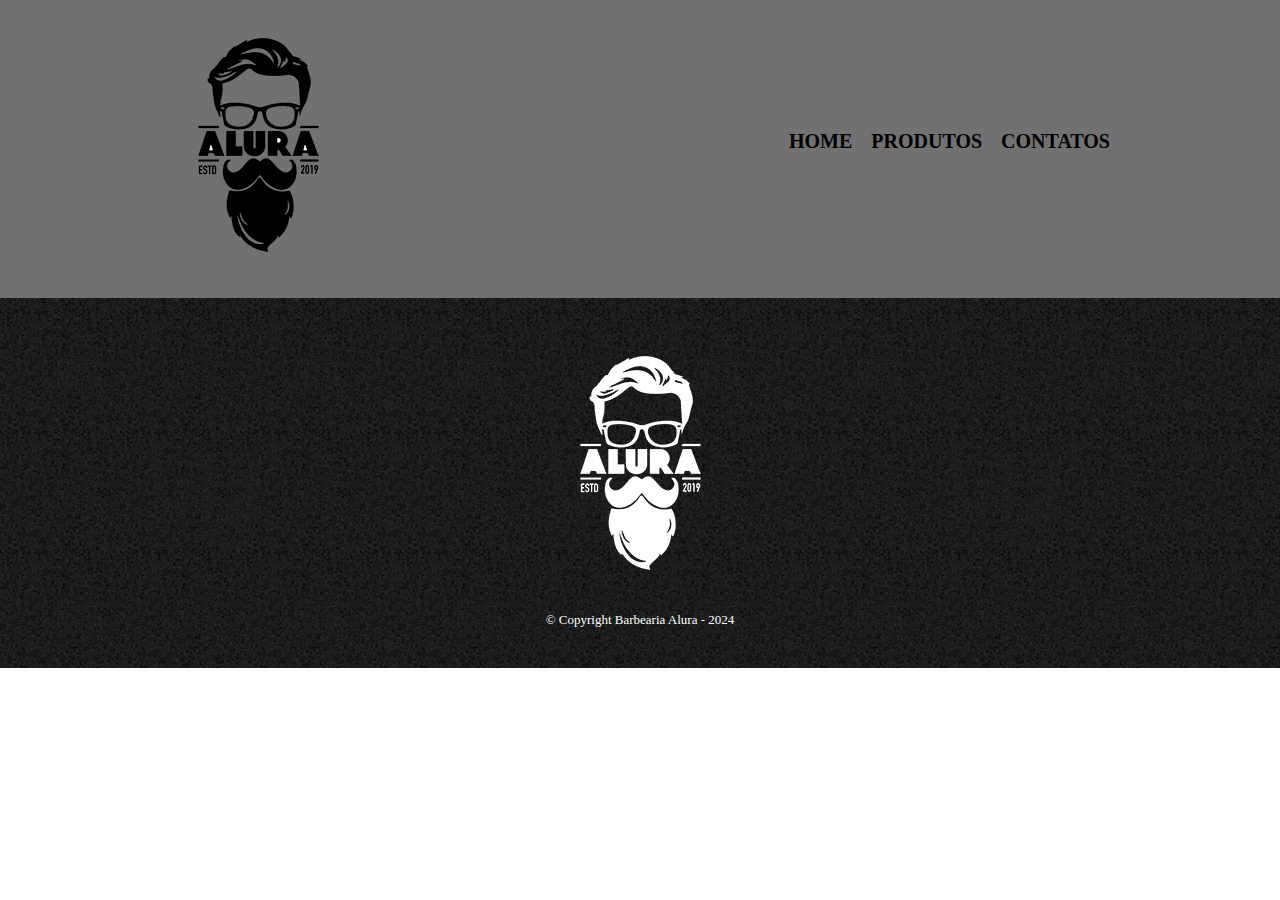
==== contatos.html @ f726cb86 "02/04" ====
<!DOCTYPE html>
<html lang="pt-br">
<head>
    <meta charset="UTF-8">
    <meta name="viewport" content="width=device-width, initial-scale=1.0">
    <link rel="stylesheet" href="style.css">
    <title>Document</title>
</head>
<body>

    <header>
        <div class="caixa">
        <h1><img src="logo.png" alt="Logo da Barbearia"></h1>
        <nav>
            <ul>
                <li> <a href="Index.html">Home</a></li>
                <li> <a href="#">Produtos</a></li>
                <li> <a href="#">Contatos</a></li>
            </ul><!DOCTYPE html>
           
        </nav>
    </div>
    </header>

    <footer>
        <img src="logo-branco.png" alt="Logo da Barbearia Alura">
        <p class="copyright"> &copy; Copyright Barbearia Alura - 2024</p>
    </footer>
 
</body>
</html>
---- style.css ----
*{
    padding: 0px;
    margin: 0px;
    box-sizing: border-box;
}
header{
    background-color: rgba(51, 49, 49, 0.692);
    padding: 20px;
}
 .caixa{
    position: relative;
    width: 940px;
    margin:0 auto;
 }
 nav{
    position: absolute;
    top: 110px;
    right: 0;
 }

 nav li{
    display: inline-block;
    margin: 0 0 0 15px;
 }

 nav a{
    display: inline-block;
    text-transform: uppercase;
    color: rgb(0, 0, 0);
    font-weight: bold;
    font-size:20px;
    text-decoration: none;
 }

 nav a:hover{
   color: rgb(187, 6, 6);
   text-decoration: underline;
 }

 /* parte principal do site */
 /* coloca os produtos um ao lado do outro */
 
.produtos{
   width: 940px;
   margin: 0 auto;
   /* novo */
   padding: 50px 0;
}
.produtos li {
display: inline-block;
text-align: center;
width: 30%;
vertical-align: top;
margin: 0 1.3%;
padding: 30px 20px;
;
border: 2px solid rgb(0, 0, 0);
border-radius: 10px;
}

.produtos li:hover{
border-color: #ff2a2a;

} 
.produtos li:hover h2{
   font-size: 31px;
}

.produtos-descricao{
   font-size: 30px;
   font-weight: bold;
}

.produtos-descricao{
   font-size: 10px;
}

.produtos-preco{
   font-size: 22px;
   font-weight: bold;
}
footer{
   text-align: center;
   background: url("bg.jpg");
   padding: 40px 0;
}
.copyright{
   color:white;
   font-size: 13px;
   margin: 20px 0 0;
}
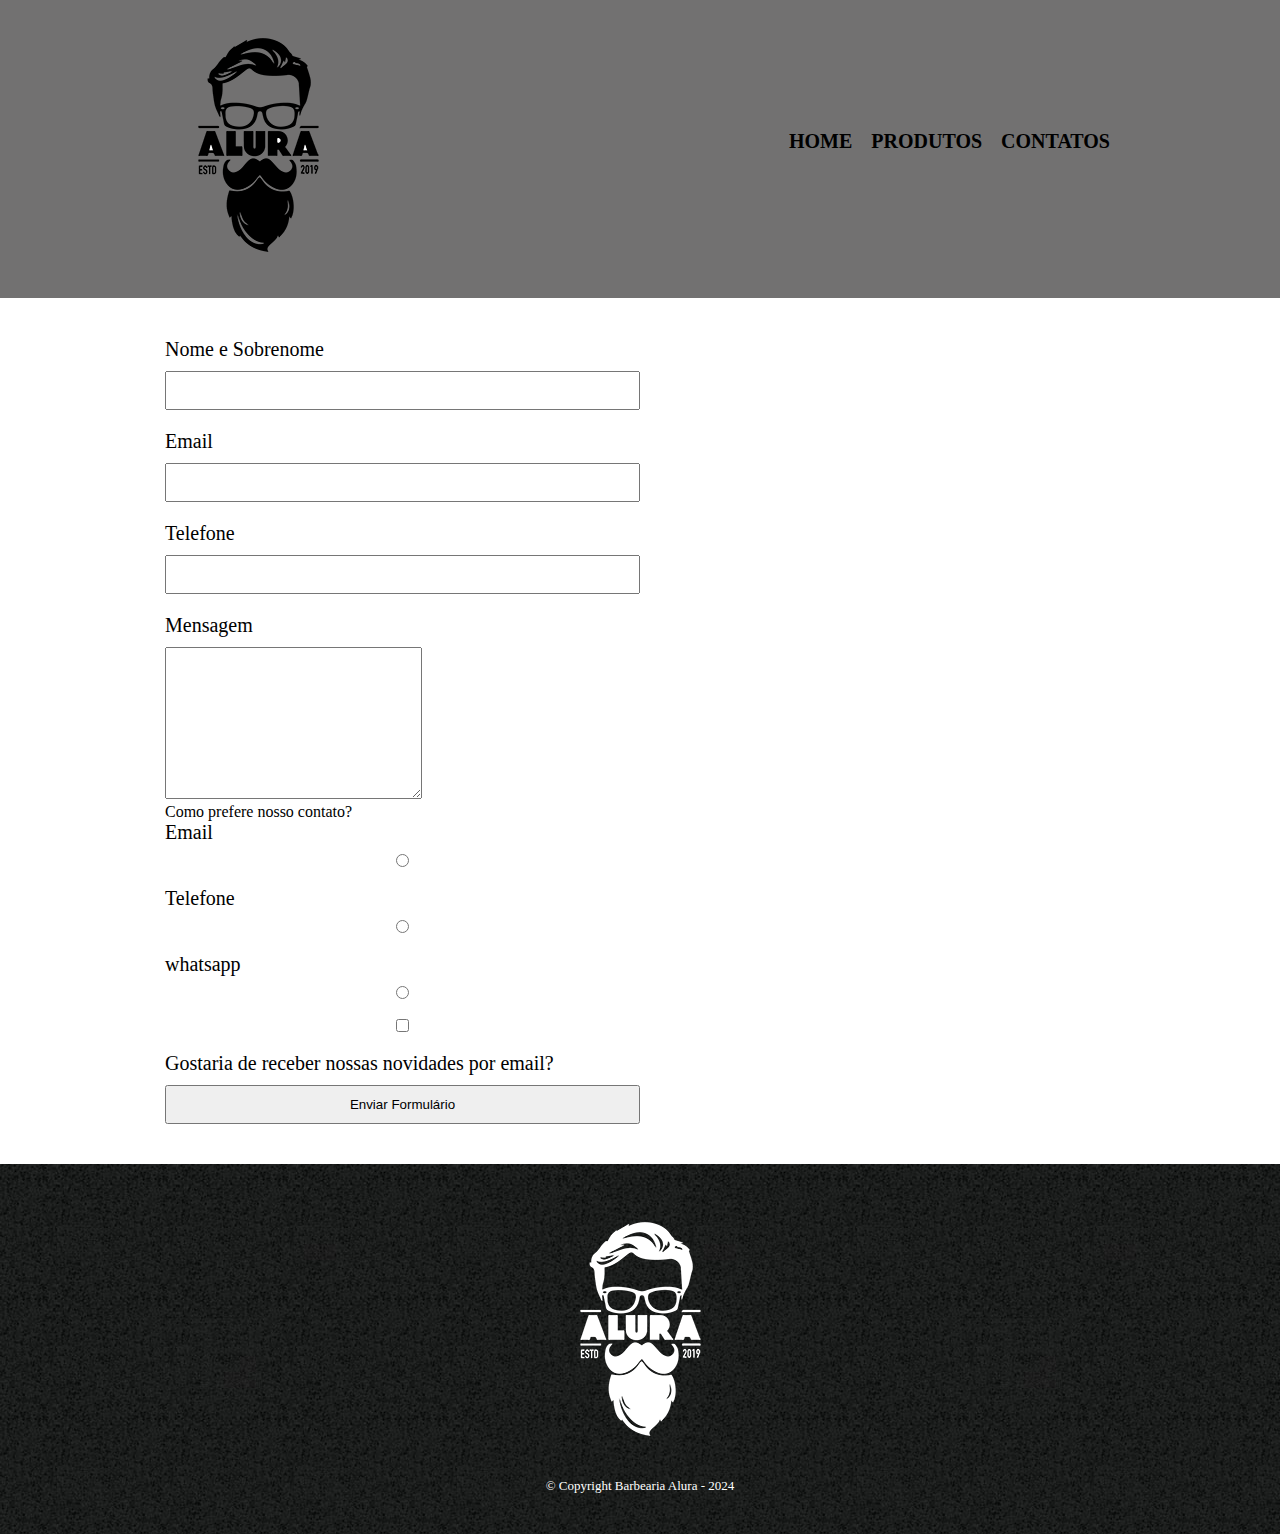
==== commit 2b0e0329: "09/04" ====
--- a/contatos.html
+++ b/contatos.html
@@ -21,7 +21,39 @@
         </nav>
     </div>
     </header>
+    <body>
+        <main>
+            <form> 
+                <label for="NomeSobrenome">Nome e Sobrenome</label>
+               <input type="text" id="NomeSobrenome"> 
+               
+               <label for="Email">Email</label>
+               <input type="text" id="Email"> 
+          
+               <label for="Telefone">Telefone</label>
+               <input type="text" id="Telefone"> 
+             
+               <label for="Mensagem">Mensagem</label>
+               <textarea name="" id="Mensagem" cols="30" rows="10"></textarea>
+              
+               <div>
+                <p>Como prefere nosso contato?</p>
+                <label for="Radio-email">Email</label>
+                <input type="Radio" name="Contato" id="Radio-email">
+               
+                <label for="Radio-telefone">Telefone</label>
+                <input type="Radio" name="Contato" id="Radio-email">
 
+                <label for="Radio-Whatsapp">whatsapp</label>
+                <input type="radio" name="Contato" id="Radio-Whatsapp">
+               </div>
+
+               <label><input type="checkbox" name="" id="">Gostaria de receber nossas novidades por email?</label>
+               
+               <input type="submit" value="Enviar Formulário"> 
+            </form>
+        </main>
+    </body>
     <footer>
         <img src="logo-branco.png" alt="Logo da Barbearia Alura">
         <p class="copyright"> &copy; Copyright Barbearia Alura - 2024</p>
--- a/style.css
+++ b/style.css
@@ -89,3 +89,26 @@
    font-size: 13px;
    margin: 20px 0 0;
 }
+
+main{
+   width: 950px;
+   margin:0 auto ;
+}
+
+form{
+   margin: 40px 0;
+}
+
+form label{
+   display: block;
+   font-size: 20px;
+   margin-bottom: 10px;
+}
+form input{
+   display: block;
+   margin-bottom: 20px;
+   padding: 10px 25px;
+   width: 50%;
+}
+
+
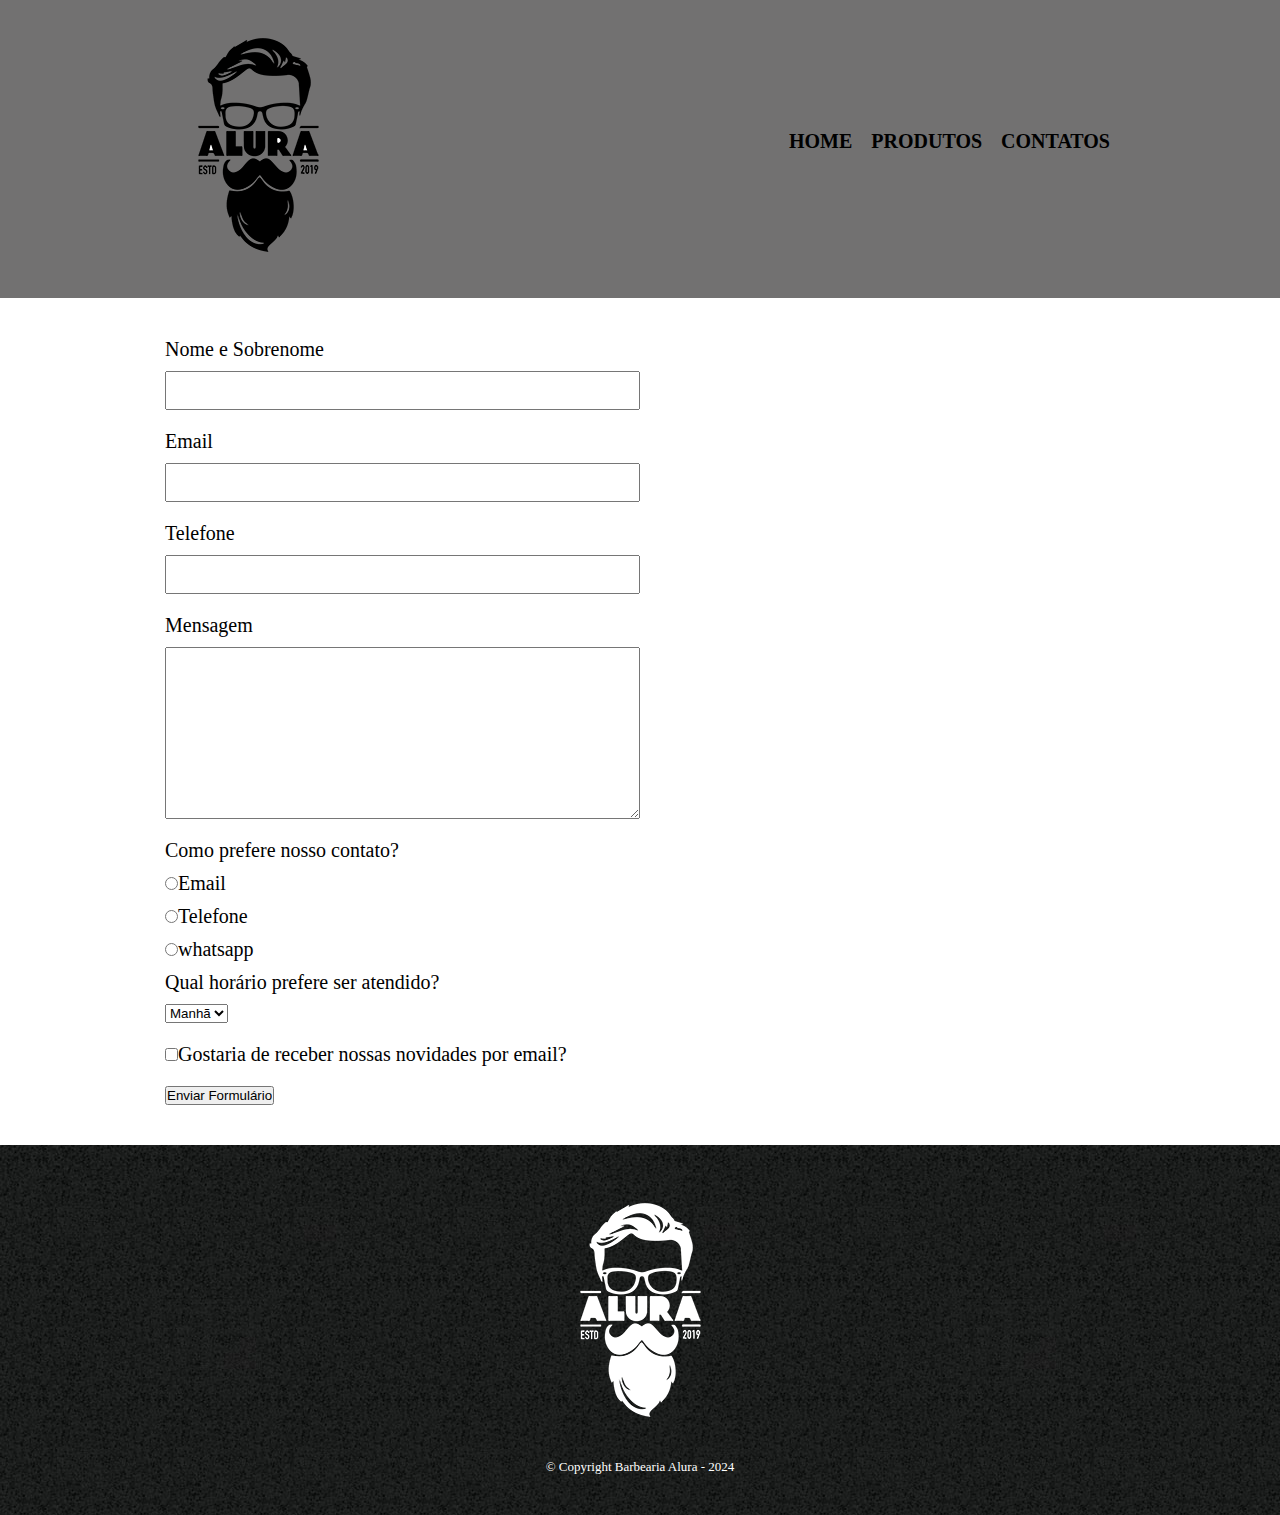
==== commit 33995eec: "16/04" ====
--- a/contatos.html
+++ b/contatos.html
@@ -25,30 +25,35 @@
         <main>
             <form> 
                 <label for="NomeSobrenome">Nome e Sobrenome</label>
-               <input type="text" id="NomeSobrenome"> 
+               <input type="text" id="NomeSobrenome" class="input-padrao"> 
                
                <label for="Email">Email</label>
-               <input type="text" id="Email"> 
+               <input type="text" id="Email" class="input-padrao"> 
           
                <label for="Telefone">Telefone</label>
-               <input type="text" id="Telefone"> 
+               <input type="text" id="Telefone" class="input-padrao"> 
              
                <label for="Mensagem">Mensagem</label>
-               <textarea name="" id="Mensagem" cols="30" rows="10"></textarea>
+               <textarea name="" id="Mensagem" cols="30" rows="10" class="input-padrao"></textarea>
               
                <div>
                 <p>Como prefere nosso contato?</p>
-                <label for="Radio-email">Email</label>
-                <input type="Radio" name="Contato" id="Radio-email">
-               
-                <label for="Radio-telefone">Telefone</label>
-                <input type="Radio" name="Contato" id="Radio-email">
-
-                <label for="Radio-Whatsapp">whatsapp</label>
-                <input type="radio" name="Contato" id="Radio-Whatsapp">
+                <label for="Radio-email"><input type="Radio" name="Contato" id="Radio-email">Email</label>
+                
+               <label for="Radio-telefone"><input type="Radio" name="Contato" id="Radio-email">Telefone</label>
+                
+               <label for="Radio-Whatsapp"> <input type="radio" name="Contato" id="Radio-Whatsapp">whatsapp</label>
+                
                </div>
-
-               <label><input type="checkbox" name="" id="">Gostaria de receber nossas novidades por email?</label>
+        <div>
+            <p>Qual horário prefere ser atendido?</p>
+            <select>
+                 <option>Manhã</option>
+                 <option>Tarde</option>
+                 <option>Noite</option>
+            </select>
+        </div>
+               <label class="checkbox"><input type="checkbox" name="" id="">Gostaria de receber nossas novidades por email?</label>
                
                <input type="submit" value="Enviar Formulário"> 
             </form>
--- a/style.css
+++ b/style.css
@@ -37,14 +37,10 @@
    text-decoration: underline;
  }
 
- /* parte principal do site */
- /* coloca os produtos um ao lado do outro */
- 
 .produtos{
    width: 940px;
    margin: 0 auto;
-   /* novo */
-   padding: 50px 0;
+  padding: 50px 0;
 }
 .produtos li {
 display: inline-block;
@@ -53,7 +49,6 @@
 vertical-align: top;
 margin: 0 1.3%;
 padding: 30px 20px;
-;
 border: 2px solid rgb(0, 0, 0);
 border-radius: 10px;
 }
@@ -66,19 +61,20 @@
    font-size: 31px;
 }
 
+.produtos h2{
+ font-size: 30px;
+ font-weight: bold; 
+
+}
 .produtos-descricao{
-   font-size: 30px;
+   font-size: 18px; 
+}
+
+.produtos-preco{  
+   font-size: 22px;
    font-weight: bold;
 }
 
-.produtos-descricao{
-   font-size: 10px;
-}
-
-.produtos-preco{
-   font-size: 22px;
-   font-weight: bold;
-}
 footer{
    text-align: center;
    background: url("bg.jpg");
@@ -99,16 +95,18 @@
    margin: 40px 0;
 }
 
-form label{
+form label, form p{
    display: block;
    font-size: 20px;
    margin-bottom: 10px;
 }
-form input{
+.input-padrao{
    display: block;
    margin-bottom: 20px;
    padding: 10px 25px;
    width: 50%;
 }
+.checkbox{
+   margin: 20px 0;
+}
 
-
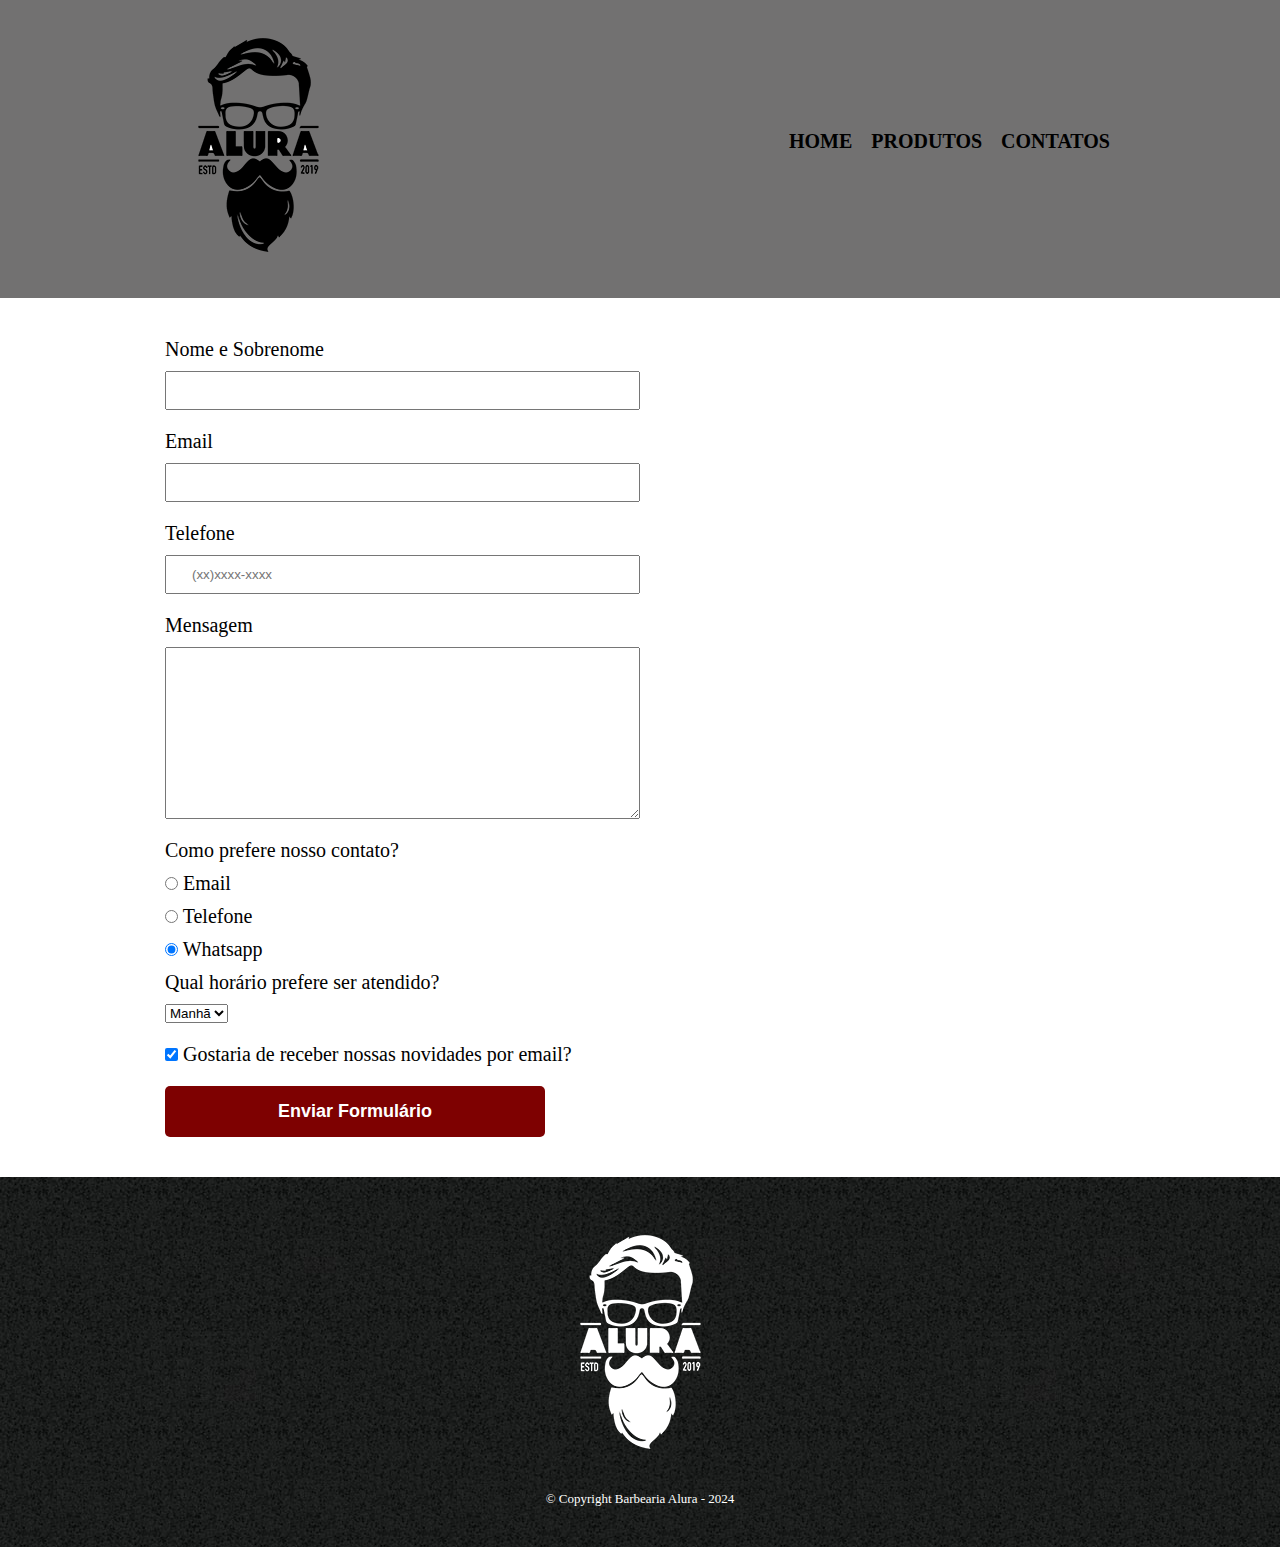
==== commit fc349a7f: "23/04" ====
--- a/contatos.html
+++ b/contatos.html
@@ -25,24 +25,25 @@
         <main>
             <form> 
                 <label for="NomeSobrenome">Nome e Sobrenome</label>
-               <input type="text" id="NomeSobrenome" class="input-padrao"> 
+               <input type="text" id="NomeSobrenome" class="input-padrao" required> 
                
                <label for="Email">Email</label>
-               <input type="text" id="Email" class="input-padrao"> 
+               <input type="email" id="Email" class="input-padrao" required> 
           
                <label for="Telefone">Telefone</label>
-               <input type="text" id="Telefone" class="input-padrao"> 
+               <input type="tel" id="Telefone" class="input-padrao" required placeholder="(xx)xxxx-xxxx"> 
              
                <label for="Mensagem">Mensagem</label>
-               <textarea name="" id="Mensagem" cols="30" rows="10" class="input-padrao"></textarea>
+               <textarea name="" id="Mensagem" cols="30" rows="10" class="input-padrao" required></textarea>
               
                <div>
+             
                 <p>Como prefere nosso contato?</p>
-                <label for="Radio-email"><input type="Radio" name="Contato" id="Radio-email">Email</label>
+                <label for="Radio-email"><input type="Radio" name="Contato" id="Radio-email"> Email</label>
                 
-               <label for="Radio-telefone"><input type="Radio" name="Contato" id="Radio-email">Telefone</label>
+               <label for="Radio-telefone"><input type="Radio" name="Contato" id="Radio-email"> Telefone</label>
                 
-               <label for="Radio-Whatsapp"> <input type="radio" name="Contato" id="Radio-Whatsapp">whatsapp</label>
+               <label for="Radio-Whatsapp"> <input type="radio" name="Contato" id="Radio-Whatsapp" checked> Whatsapp</label>
                 
                </div>
         <div>
@@ -53,9 +54,9 @@
                  <option>Noite</option>
             </select>
         </div>
-               <label class="checkbox"><input type="checkbox" name="" id="">Gostaria de receber nossas novidades por email?</label>
+               <label class="checkbox"><input type="checkbox" name="" id="" checked> Gostaria de receber nossas novidades por email?</label>
                
-               <input type="submit" value="Enviar Formulário"> 
+               <input type="submit" value="Enviar Formulário" class="Enviar"> 
             </form>
         </main>
     </body>
--- a/style.css
+++ b/style.css
@@ -109,4 +109,20 @@
 .checkbox{
    margin: 20px 0;
 }
+.Enviar{
+   width: 40%;
+   padding: 15px 0;
+   background: rgb(126, 1, 1);
+   color: rgb(255, 255, 255);
+   font-weight: bold;
+   font-size: 18px;
+   border: none;
+   border-radius: 5px;
+   cursor: pointer;
+   transition: 1s all;
+}
+.Enviar:hover{
+   background: rgb(185, 5, 5);
+   transform: scale(1.2);
+}
 
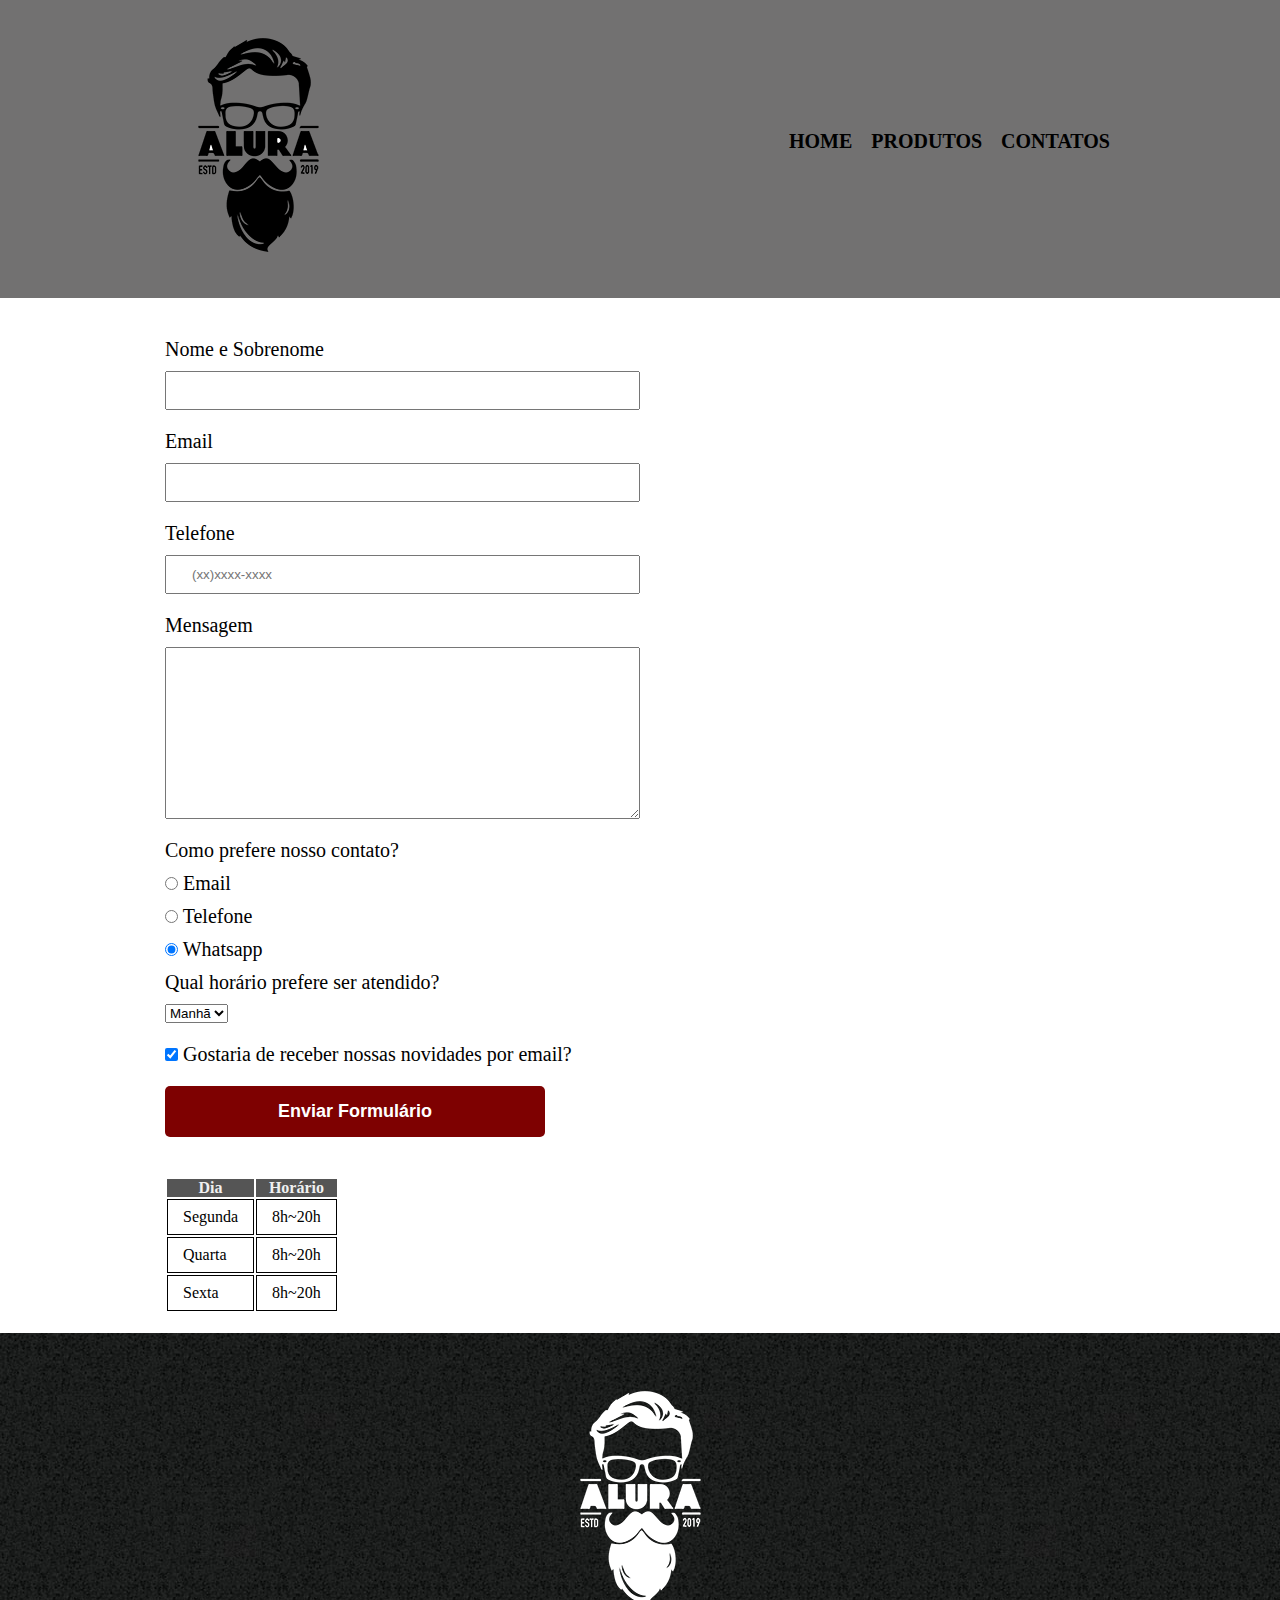
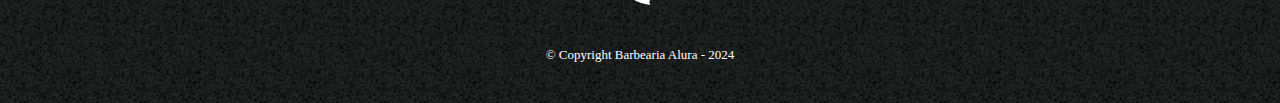
==== commit 977f0611: "30/04" ====
--- a/contatos.html
+++ b/contatos.html
@@ -13,7 +13,7 @@
         <h1><img src="logo.png" alt="Logo da Barbearia"></h1>
         <nav>
             <ul>
-                <li> <a href="Index.html">Home</a></li>
+                <li> <a href="index.html">Home</a></li>
                 <li> <a href="#">Produtos</a></li>
                 <li> <a href="#">Contatos</a></li>
             </ul><!DOCTYPE html>
@@ -58,6 +58,30 @@
                
                <input type="submit" value="Enviar Formulário" class="Enviar"> 
             </form>
+       
+            <table>
+                <thead>
+                    <tr>
+                        <th>Dia</th>
+                        <th>Horário</th>
+                    </tr>
+                </thead>
+            
+             <tbody>
+                <tr>
+                    <td>Segunda</td>
+                    <td>8h~20h</td>
+                </tr>
+                <tr>
+                    <td>Quarta</td>
+                    <td>8h~20h</td>
+                </tr>
+                <tr>
+                    <td>Sexta</td>
+                    <td>8h~20h</td>
+                </tr>
+            </tbody>
+            </table>
         </main>
     </body>
     <footer>
--- a/style.css
+++ b/style.css
@@ -125,4 +125,17 @@
    background: rgb(185, 5, 5);
    transform: scale(1.2);
 }
+table{
+   margin: 20px 0 20px;
+}
 
+thead{
+   background-color: #555555;
+   color: rgb(240, 240, 240);
+   font-weight: bold;
+}
+
+td, tr{
+   border: 1px solid black;
+   padding: 8px 15px;
+}
